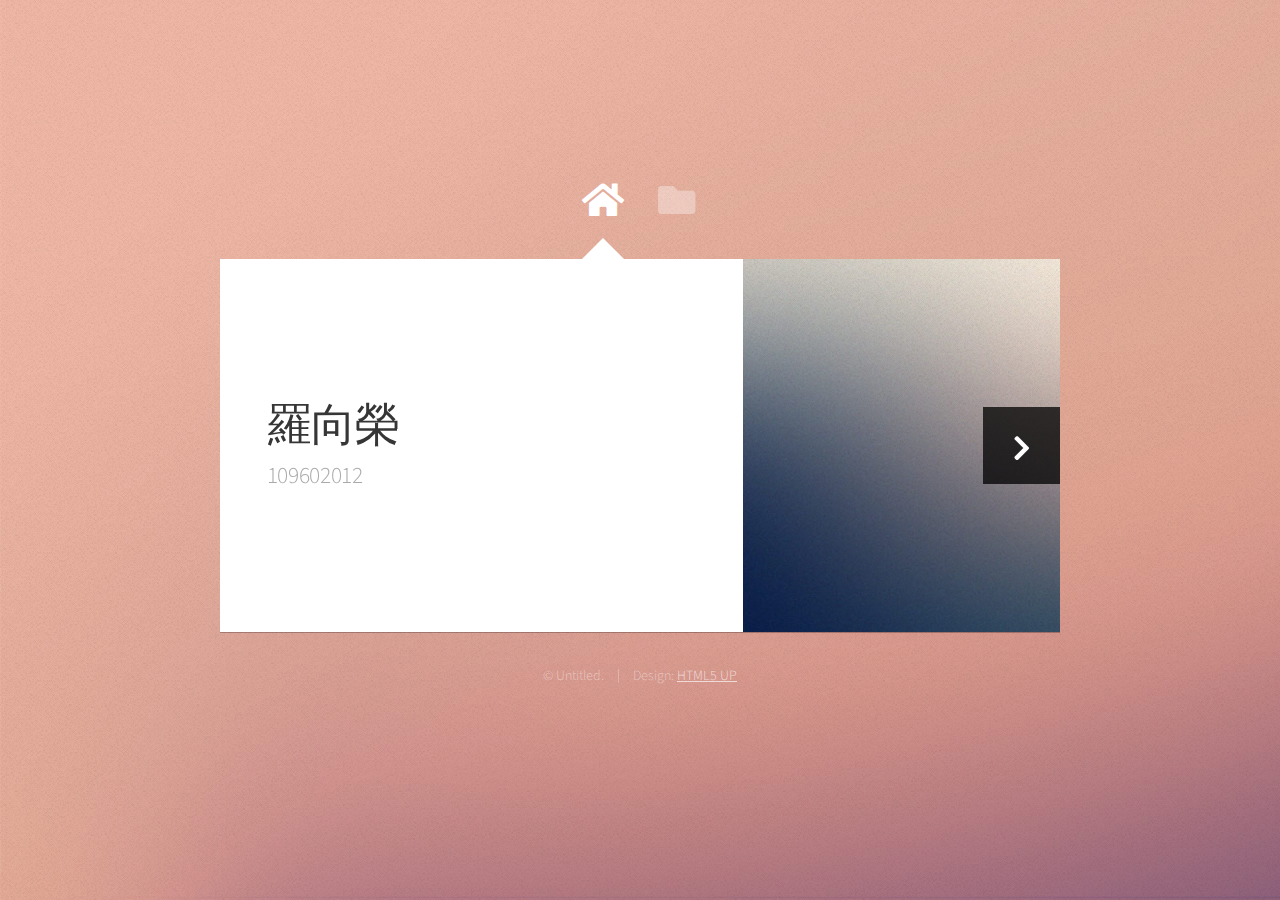
==== index.html @ abd95110 "First commit" ====
<!DOCTYPE HTML>
<html>
	<head>
		<title>Web Fundamentals Workshop</title>
		<meta charset="utf-8" />
		<meta name="viewport" content="width=device-width, initial-scale=1, user-scalable=no" />
		<link rel="stylesheet" href="assets/css/main.css" />
		<noscript><link rel="stylesheet" href="assets/css/noscript.css" /></noscript>
	</head>
	<body class="is-preload">

		<!-- Wrapper-->
			<div id="wrapper">

				<!-- Nav -->
					<nav id="nav">
						<a href="#" class="icon solid fa-home"><span>Home</span></a>
						<a href="#work" class="icon solid fa-folder"><span>Work</span></a>
					<!--	<a href="#work2" class="icon solid fa-folder"><span>Work</span></a>  -->
					<!--	<a href="#contact" class="icon solid fa-envelope"><span>Contact</span></a> -->
					<!--	<a href="https://twitter.com/ajlkn" class="icon brands fa-twitter"><span>Twitter</span></a>   -->
					</nav>

				<!-- Main -->
					<div id="main">

						<!-- Me -->
							<article id="home" class="panel intro">
								<header>
									<h1>羅向榮</h1>
									<p>109602012</p>
								</header>
								<a href="#work" class="jumplink pic">
									<span class="arrow icon solid fa-chevron-right"><span>See my work</span></span>
									<img src="images/me.jpg" alt="" />
								</a>
							</article>

						<!-- Work -->
						
							<article id="work" class="panel">
								<header>
									<h2>Line & Scatter</h2>
								</header>
								<!--<p>
									Phasellus enim sapien, blandit ullamcorper elementum eu, condimentum eu elit.
									Vestibulum ante ipsum primis in faucibus orci luctus et ultrices posuere cubilia
									luctus elit eget interdum.
								</p>-->
							
									<div id="myGraph"></div>
								<!--	<section>
									<div class="row">
										<div class="col-4 col-6-medium col-12-small">
											<a href="#" class="image fit"><img src="images/pic01.jpg" alt=""></a>
										</div>
										<div class="col-4 col-6-medium col-12-small">
											<a href="#" class="image fit"><img src="images/pic02.jpg" alt=""></a>
										</div>
										<div class="col-4 col-6-medium col-12-small">
											<a href="#" class="image fit"><img src="images/pic03.jpg" alt=""></a>
										</div>
										<div class="col-4 col-6-medium col-12-small">
											<a href="#" class="image fit"><img src="images/pic04.jpg" alt=""></a>
										</div>
										<div class="col-4 col-6-medium col-12-small">
											<a href="#" class="image fit"><img src="images/pic05.jpg" alt=""></a>
										</div>
										<div class="col-4 col-6-medium col-12-small">
											<a href="#" class="image fit"><img src="images/pic06.jpg" alt=""></a>
										</div>
										<div class="col-4 col-6-medium col-12-small">
											<a href="#" class="image fit"><img src="images/pic07.jpg" alt=""></a>
										</div>
										<div class="col-4 col-6-medium col-12-small">
											<a href="#" class="image fit"><img src="images/pic08.jpg" alt=""></a>
										</div>
										<div class="col-4 col-6-medium col-12-small">
											<a href="#" class="image fit"><img src="images/pic09.jpg" alt=""></a>
										</div>
										<div class="col-4 col-6-medium col-12-small">
											<a href="#" class="image fit"><img src="images/pic10.jpg" alt=""></a>
										</div>
										<div class="col-4 col-6-medium col-12-small">
											<a href="#" class="image fit"><img src="images/pic11.jpg" alt=""></a>
										</div>
										<div class="col-4 col-6-medium col-12-small">
											<a href="#" class="image fit"><img src="images/pic12.jpg" alt=""></a>
										</div>-->
									
									</div>
								</section>
							</article>
						<!-- Work2 -->
							<!--<article id="work2" class="panel">
								<header>
									<h2>Work2</h2>
								</header>
								<p>
									Phasellus enim sapien, blandit ullamcorper elementum eu, condimentum eu elit.
									Vestibulum ante ipsum primis in faucibus orci luctus et ultrices posuere cubilia
									luctus elit eget interdum.
								</p>
								<section>
									<div class="row">
										<div class="col-4 col-6-medium col-12-small">
											<a href="#" class="image fit"><img src="images/pic01.jpg" alt=""></a>
										</div>
										<div class="col-4 col-6-medium col-12-small">
											<a href="#" class="image fit"><img src="images/pic02.jpg" alt=""></a>
										</div>
										<div class="col-4 col-6-medium col-12-small">
											<a href="#" class="image fit"><img src="images/pic03.jpg" alt=""></a>
										</div>
										<div class="col-4 col-6-medium col-12-small">
											<a href="#" class="image fit"><img src="images/pic04.jpg" alt=""></a>
										</div>
										<div class="col-4 col-6-medium col-12-small">
											<a href="#" class="image fit"><img src="images/pic05.jpg" alt=""></a>
										</div>
										<div class="col-4 col-6-medium col-12-small">
											<a href="#" class="image fit"><img src="images/pic06.jpg" alt=""></a>
										</div>
										<div class="col-4 col-6-medium col-12-small">
											<a href="#" class="image fit"><img src="images/pic07.jpg" alt=""></a>
										</div>
										<div class="col-4 col-6-medium col-12-small">
											<a href="#" class="image fit"><img src="images/pic08.jpg" alt=""></a>
										</div>
										<div class="col-4 col-6-medium col-12-small">
											<a href="#" class="image fit"><img src="images/pic09.jpg" alt=""></a>
										</div>
										<div class="col-4 col-6-medium col-12-small">
											<a href="#" class="image fit"><img src="images/pic10.jpg" alt=""></a>
										</div>
										<div class="col-4 col-6-medium col-12-small">
											<a href="#" class="image fit"><img src="images/pic11.jpg" alt=""></a>
										</div>
										<div class="col-4 col-6-medium col-12-small">
											<a href="#" class="image fit"><img src="images/pic12.jpg" alt=""></a>
										</div>
									</div>
								</section>
							</article>
						<!-- Contact -->
							<!--<article id="contact" class="panel">
								<header>
									<h2>Contact Me</h2>
								</header>
								<form action="#" method="post">
									<div>
										<div class="row">
											<div class="col-6 col-12-medium">
												<input type="text" name="name" placeholder="Name" />
											</div>
											<div class="col-6 col-12-medium">
												<input type="text" name="email" placeholder="Email" />
											</div>
											<div class="col-12">
												<input type="text" name="subject" placeholder="Subject" />
											</div>
											<div class="col-12">
												<textarea name="message" placeholder="Message" rows="6"></textarea>
											</div>
											<div class="col-12">
												<input type="submit" value="Send Message" />
											</div>
										</div>
									</div>
								</form>
							</article>

					</div>

				<!-- Footer -->
					<div id="footer">
						<ul class="copyright">
							<li>&copy; Untitled.</li><li>Design: <a href="http://html5up.net">HTML5 UP</a></li>
						</ul>
					</div>

			</div>

		<!-- Scripts -->
			<script src="assets/js/jquery.min.js"></script>
			<script src="assets/js/browser.min.js"></script>
			<script src="assets/js/breakpoints.min.js"></script>
			<script src="assets/js/util.js"></script>
			<script src="assets/js/main.js"></script>
			<script src="https://cdn.plot.ly/plotly-2.26.0.min.js"></script>
			<script src="1018/data.js"></script>
			<script src="1018/main.js"></script>

	</body>
</html>
---- assets/css/main.css ----
@import url("https://fonts.googleapis.com/css?family=Source+Sans+Pro:300,400,300italic,400italic");
@import url("fontawesome-all.min.css");

html, body, div, span, applet, object,
iframe, h1, h2, h3, h4, h5, h6, p, blockquote,
pre, a, abbr, acronym, address, big, cite,
code, del, dfn, em, img, ins, kbd, q, s, samp,
small, strike, strong, sub, sup, tt, var, b,
u, i, center, dl, dt, dd, ol, ul, li, fieldset,
form, label, legend, table, caption, tbody,
tfoot, thead, tr, th, td, article, aside,
canvas, details, embed, figure, figcaption,
footer, header, hgroup, menu, nav, output, ruby,
section, summary, time, mark, audio, video {
	margin: 0;
	padding: 0;
	border: 0;
	font-size: 100%;
	font: inherit;
	vertical-align: baseline;}

article, aside, details, figcaption, figure,
footer, header, hgroup, menu, nav, section {
	display: block;}

body {
	line-height: 1;
}

ol, ul {
	list-style: none;
}

blockquote, q {
	quotes: none;
}

	blockquote:before, blockquote:after, q:before, q:after {
		content: '';
		content: none;
	}

table {
	border-collapse: collapse;
	border-spacing: 0;
}

body {
	-webkit-text-size-adjust: none;
}

mark {
	background-color: transparent;
	color: inherit;
}

input::-moz-focus-inner {
	border: 0;
	padding: 0;
}

input, select, textarea {
	-moz-appearance: none;
	-webkit-appearance: none;
	-ms-appearance: none;
	appearance: none;
}

/* Row */

	.row {
		display: flex;
		flex-wrap: wrap;
		box-sizing: border-box;
		align-items: stretch;
	}

		.row > * {
			box-sizing: border-box;
		}

		.row.gtr-uniform > * > :last-child {
			margin-bottom: 0;
		}

		.row.aln-left {
			justify-content: flex-start;
		}

		.row.aln-center {
			justify-content: center;
		}

		.row.aln-right {
			justify-content: flex-end;
		}

		.row.aln-top {
			align-items: flex-start;
		}

		.row.aln-middle {
			align-items: center;
		}

		.row.aln-bottom {
			align-items: flex-end;
		}

		.row > .imp {
			order: -1;
		}

		.row > .col-1 {
			width: 8.33333%;
		}

		.row > .off-1 {
			margin-left: 8.33333%;
		}

		.row > .col-2 {
			width: 16.66667%;
		}

		.row > .off-2 {
			margin-left: 16.66667%;
		}

		.row > .col-3 {
			width: 25%;
		}

		.row > .off-3 {
			margin-left: 25%;
		}

		.row > .col-4 {
			width: 33.33333%;
		}

		.row > .off-4 {
			margin-left: 33.33333%;
		}

		.row > .col-5 {
			width: 41.66667%;
		}

		.row > .off-5 {
			margin-left: 41.66667%;
		}

		.row > .col-6 {
			width: 50%;
		}

		.row > .off-6 {
			margin-left: 50%;
		}

		.row > .col-7 {
			width: 58.33333%;
		}

		.row > .off-7 {
			margin-left: 58.33333%;
		}

		.row > .col-8 {
			width: 66.66667%;
		}

		.row > .off-8 {
			margin-left: 66.66667%;
		}

		.row > .col-9 {
			width: 75%;
		}

		.row > .off-9 {
			margin-left: 75%;
		}

		.row > .col-10 {
			width: 83.33333%;
		}

		.row > .off-10 {
			margin-left: 83.33333%;
		}

		.row > .col-11 {
			width: 91.66667%;
		}

		.row > .off-11 {
			margin-left: 91.66667%;
		}

		.row > .col-12 {
			width: 100%;
		}

		.row > .off-12 {
			margin-left: 100%;
		}

		.row.gtr-0 {
			margin-top: 0em;
			margin-left: 0em;
		}

			.row.gtr-0 > * {
				padding: 0em 0 0 0em;
			}

			.row.gtr-0.gtr-uniform {
				margin-top: 0em;
			}

				.row.gtr-0.gtr-uniform > * {
					padding-top: 0em;
				}

		.row.gtr-25 {
			margin-top: -0.3125em;
			margin-left: -0.3125em;
		}

			.row.gtr-25 > * {
				padding: 0.3125em 0 0 0.3125em;
			}

			.row.gtr-25.gtr-uniform {
				margin-top: -0.3125em;
			}

				.row.gtr-25.gtr-uniform > * {
					padding-top: 0.3125em;
				}

		.row.gtr-50 {
			margin-top: -0.625em;
			margin-left: -0.625em;
		}

			.row.gtr-50 > * {
				padding: 0.625em 0 0 0.625em;
			}

			.row.gtr-50.gtr-uniform {
				margin-top: -0.625em;
			}

				.row.gtr-50.gtr-uniform > * {
					padding-top: 0.625em;
				}

		.row {
			margin-top: -1.25em;
			margin-left: -1.25em;
		}

			.row > * {
				padding: 1.25em 0 0 1.25em;
			}

			.row.gtr-uniform {
				margin-top: -1.25em;
			}

				.row.gtr-uniform > * {
					padding-top: 1.25em;
				}

		.row.gtr-150 {
			margin-top: -1.875em;
			margin-left: -1.875em;
		}

			.row.gtr-150 > * {
				padding: 1.875em 0 0 1.875em;
			}

			.row.gtr-150.gtr-uniform {
				margin-top: -1.875em;
			}

				.row.gtr-150.gtr-uniform > * {
					padding-top: 1.875em;
				}

		.row.gtr-200 {
			margin-top: -2.5em;
			margin-left: -2.5em;
		}

			.row.gtr-200 > * {
				padding: 2.5em 0 0 2.5em;
			}

			.row.gtr-200.gtr-uniform {
				margin-top: -2.5em;
			}

				.row.gtr-200.gtr-uniform > * {
					padding-top: 2.5em;
				}

		@media screen and (max-width: 1680px) {

			.row {
				display: flex;
				flex-wrap: wrap;
				box-sizing: border-box;
				align-items: stretch;
			}

				.row > * {
					box-sizing: border-box;
				}

				.row.gtr-uniform > * > :last-child {
					margin-bottom: 0;
				}

				.row.aln-left {
					justify-content: flex-start;
				}

				.row.aln-center {
					justify-content: center;
				}

				.row.aln-right {
					justify-content: flex-end;
				}

				.row.aln-top {
					align-items: flex-start;
				}

				.row.aln-middle {
					align-items: center;
				}

				.row.aln-bottom {
					align-items: flex-end;
				}

				.row > .imp-xlarge {
					order: -1;
				}

				.row > .col-1-xlarge {
					width: 8.33333%;
				}

				.row > .off-1-xlarge {
					margin-left: 8.33333%;
				}

				.row > .col-2-xlarge {
					width: 16.66667%;
				}

				.row > .off-2-xlarge {
					margin-left: 16.66667%;
				}

				.row > .col-3-xlarge {
					width: 25%;
				}

				.row > .off-3-xlarge {
					margin-left: 25%;
				}

				.row > .col-4-xlarge {
					width: 33.33333%;
				}

				.row > .off-4-xlarge {
					margin-left: 33.33333%;
				}

				.row > .col-5-xlarge {
					width: 41.66667%;
				}

				.row > .off-5-xlarge {
					margin-left: 41.66667%;
				}

				.row > .col-6-xlarge {
					width: 50%;
				}

				.row > .off-6-xlarge {
					margin-left: 50%;
				}

				.row > .col-7-xlarge {
					width: 58.33333%;
				}

				.row > .off-7-xlarge {
					margin-left: 58.33333%;
				}

				.row > .col-8-xlarge {
					width: 66.66667%;
				}

				.row > .off-8-xlarge {
					margin-left: 66.66667%;
				}

				.row > .col-9-xlarge {
					width: 75%;
				}

				.row > .off-9-xlarge {
					margin-left: 75%;
				}

				.row > .col-10-xlarge {
					width: 83.33333%;
				}

				.row > .off-10-xlarge {
					margin-left: 83.33333%;
				}

				.row > .col-11-xlarge {
					width: 91.66667%;
				}

				.row > .off-11-xlarge {
					margin-left: 91.66667%;
				}

				.row > .col-12-xlarge {
					width: 100%;
				}

				.row > .off-12-xlarge {
					margin-left: 100%;
				}

				.row.gtr-0 {
					margin-top: 0em;
					margin-left: 0em;
				}

					.row.gtr-0 > * {
						padding: 0em 0 0 0em;
					}

					.row.gtr-0.gtr-uniform {
						margin-top: 0em;
					}

						.row.gtr-0.gtr-uniform > * {
							padding-top: 0em;
						}

				.row.gtr-25 {
					margin-top: -0.3125em;
					margin-left: -0.3125em;
				}

					.row.gtr-25 > * {
						padding: 0.3125em 0 0 0.3125em;
					}

					.row.gtr-25.gtr-uniform {
						margin-top: -0.3125em;
					}

						.row.gtr-25.gtr-uniform > * {
							padding-top: 0.3125em;
						}

				.row.gtr-50 {
					margin-top: -0.625em;
					margin-left: -0.625em;
				}

					.row.gtr-50 > * {
						padding: 0.625em 0 0 0.625em;
					}

					.row.gtr-50.gtr-uniform {
						margin-top: -0.625em;
					}

						.row.gtr-50.gtr-uniform > * {
							padding-top: 0.625em;
						}

				.row {
					margin-top: -1.25em;
					margin-left: -1.25em;
				}

					.row > * {
						padding: 1.25em 0 0 1.25em;
					}

					.row.gtr-uniform {
						margin-top: -1.25em;
					}

						.row.gtr-uniform > * {
							padding-top: 1.25em;
						}

				.row.gtr-150 {
					margin-top: -1.875em;
					margin-left: -1.875em;
				}

					.row.gtr-150 > * {
						padding: 1.875em 0 0 1.875em;
					}

					.row.gtr-150.gtr-uniform {
						margin-top: -1.875em;
					}

						.row.gtr-150.gtr-uniform > * {
							padding-top: 1.875em;
						}

				.row.gtr-200 {
					margin-top: -2.5em;
					margin-left: -2.5em;
				}

					.row.gtr-200 > * {
						padding: 2.5em 0 0 2.5em;
					}

					.row.gtr-200.gtr-uniform {
						margin-top: -2.5em;
					}

						.row.gtr-200.gtr-uniform > * {
							padding-top: 2.5em;
						}

		}

		@media screen and (max-width: 1280px) {

			.row {
				display: flex;
				flex-wrap: wrap;
				box-sizing: border-box;
				align-items: stretch;
			}

				.row > * {
					box-sizing: border-box;
				}

				.row.gtr-uniform > * > :last-child {
					margin-bottom: 0;
				}

				.row.aln-left {
					justify-content: flex-start;
				}

				.row.aln-center {
					justify-content: center;
				}

				.row.aln-right {
					justify-content: flex-end;
				}

				.row.aln-top {
					align-items: flex-start;
				}

				.row.aln-middle {
					align-items: center;
				}

				.row.aln-bottom {
					align-items: flex-end;
				}

				.row > .imp-large {
					order: -1;
				}

				.row > .col-1-large {
					width: 8.33333%;
				}

				.row > .off-1-large {
					margin-left: 8.33333%;
				}

				.row > .col-2-large {
					width: 16.66667%;
				}

				.row > .off-2-large {
					margin-left: 16.66667%;
				}

				.row > .col-3-large {
					width: 25%;
				}

				.row > .off-3-large {
					margin-left: 25%;
				}

				.row > .col-4-large {
					width: 33.33333%;
				}

				.row > .off-4-large {
					margin-left: 33.33333%;
				}

				.row > .col-5-large {
					width: 41.66667%;
				}

				.row > .off-5-large {
					margin-left: 41.66667%;
				}

				.row > .col-6-large {
					width: 50%;
				}

				.row > .off-6-large {
					margin-left: 50%;
				}

				.row > .col-7-large {
					width: 58.33333%;
				}

				.row > .off-7-large {
					margin-left: 58.33333%;
				}

				.row > .col-8-large {
					width: 66.66667%;
				}

				.row > .off-8-large {
					margin-left: 66.66667%;
				}

				.row > .col-9-large {
					width: 75%;
				}

				.row > .off-9-large {
					margin-left: 75%;
				}

				.row > .col-10-large {
					width: 83.33333%;
				}

				.row > .off-10-large {
					margin-left: 83.33333%;
				}

				.row > .col-11-large {
					width: 91.66667%;
				}

				.row > .off-11-large {
					margin-left: 91.66667%;
				}

				.row > .col-12-large {
					width: 100%;
				}

				.row > .off-12-large {
					margin-left: 100%;
				}

				.row.gtr-0 {
					margin-top: 0em;
					margin-left: 0em;
				}

					.row.gtr-0 > * {
						padding: 0em 0 0 0em;
					}

					.row.gtr-0.gtr-uniform {
						margin-top: 0em;
					}

						.row.gtr-0.gtr-uniform > * {
							padding-top: 0em;
						}

				.row.gtr-25 {
					margin-top: -0.3125em;
					margin-left: -0.3125em;
				}

					.row.gtr-25 > * {
						padding: 0.3125em 0 0 0.3125em;
					}

					.row.gtr-25.gtr-uniform {
						margin-top: -0.3125em;
					}

						.row.gtr-25.gtr-uniform > * {
							padding-top: 0.3125em;
						}

				.row.gtr-50 {
					margin-top: -0.625em;
					margin-left: -0.625em;
				}

					.row.gtr-50 > * {
						padding: 0.625em 0 0 0.625em;
					}

					.row.gtr-50.gtr-uniform {
						margin-top: -0.625em;
					}

						.row.gtr-50.gtr-uniform > * {
							padding-top: 0.625em;
						}

				.row {
					margin-top: -1.25em;
					margin-left: -1.25em;
				}

					.row > * {
						padding: 1.25em 0 0 1.25em;
					}

					.row.gtr-uniform {
						margin-top: -1.25em;
					}

						.row.gtr-uniform > * {
							padding-top: 1.25em;
						}

				.row.gtr-150 {
					margin-top: -1.875em;
					margin-left: -1.875em;
				}

					.row.gtr-150 > * {
						padding: 1.875em 0 0 1.875em;
					}

					.row.gtr-150.gtr-uniform {
						margin-top: -1.875em;
					}

						.row.gtr-150.gtr-uniform > * {
							padding-top: 1.875em;
						}

				.row.gtr-200 {
					margin-top: -2.5em;
					margin-left: -2.5em;
				}

					.row.gtr-200 > * {
						padding: 2.5em 0 0 2.5em;
					}

					.row.gtr-200.gtr-uniform {
						margin-top: -2.5em;
					}

						.row.gtr-200.gtr-uniform > * {
							padding-top: 2.5em;
						}

		}

		@media screen and (max-width: 980px) {

			.row {
				display: flex;
				flex-wrap: wrap;
				box-sizing: border-box;
				align-items: stretch;
			}

				.row > * {
					box-sizing: border-box;
				}

				.row.gtr-uniform > * > :last-child {
					margin-bottom: 0;
				}

				.row.aln-left {
					justify-content: flex-start;
				}

				.row.aln-center {
					justify-content: center;
				}

				.row.aln-right {
					justify-content: flex-end;
				}

				.row.aln-top {
					align-items: flex-start;
				}

				.row.aln-middle {
					align-items: center;
				}

				.row.aln-bottom {
					align-items: flex-end;
				}

				.row > .imp-medium {
					order: -1;
				}

				.row > .col-1-medium {
					width: 8.33333%;
				}

				.row > .off-1-medium {
					margin-left: 8.33333%;
				}

				.row > .col-2-medium {
					width: 16.66667%;
				}

				.row > .off-2-medium {
					margin-left: 16.66667%;
				}

				.row > .col-3-medium {
					width: 25%;
				}

				.row > .off-3-medium {
					margin-left: 25%;
				}

				.row > .col-4-medium {
					width: 33.33333%;
				}

				.row > .off-4-medium {
					margin-left: 33.33333%;
				}

				.row > .col-5-medium {
					width: 41.66667%;
				}

				.row > .off-5-medium {
					margin-left: 41.66667%;
				}

				.row > .col-6-medium {
					width: 50%;
				}

				.row > .off-6-medium {
					margin-left: 50%;
				}

				.row > .col-7-medium {
					width: 58.33333%;
				}

				.row > .off-7-medium {
					margin-left: 58.33333%;
				}

				.row > .col-8-medium {
					width: 66.66667%;
				}

				.row > .off-8-medium {
					margin-left: 66.66667%;
				}

				.row > .col-9-medium {
					width: 75%;
				}

				.row > .off-9-medium {
					margin-left: 75%;
				}

				.row > .col-10-medium {
					width: 83.33333%;
				}

				.row > .off-10-medium {
					margin-left: 83.33333%;
				}

				.row > .col-11-medium {
					width: 91.66667%;
				}

				.row > .off-11-medium {
					margin-left: 91.66667%;
				}

				.row > .col-12-medium {
					width: 100%;
				}

				.row > .off-12-medium {
					margin-left: 100%;
				}

				.row.gtr-0 {
					margin-top: 0em;
					margin-left: 0em;
				}

					.row.gtr-0 > * {
						padding: 0em 0 0 0em;
					}

					.row.gtr-0.gtr-uniform {
						margin-top: 0em;
					}

						.row.gtr-0.gtr-uniform > * {
							padding-top: 0em;
						}

				.row.gtr-25 {
					margin-top: -0.3125em;
					margin-left: -0.3125em;
				}

					.row.gtr-25 > * {
						padding: 0.3125em 0 0 0.3125em;
					}

					.row.gtr-25.gtr-uniform {
						margin-top: -0.3125em;
					}

						.row.gtr-25.gtr-uniform > * {
							padding-top: 0.3125em;
						}

				.row.gtr-50 {
					margin-top: -0.625em;
					margin-left: -0.625em;
				}

					.row.gtr-50 > * {
						padding: 0.625em 0 0 0.625em;
					}

					.row.gtr-50.gtr-uniform {
						margin-top: -0.625em;
					}

						.row.gtr-50.gtr-uniform > * {
							padding-top: 0.625em;
						}

				.row {
					margin-top: -1.25em;
					margin-left: -1.25em;
				}

					.row > * {
						padding: 1.25em 0 0 1.25em;
					}

					.row.gtr-uniform {
						margin-top: -1.25em;
					}

						.row.gtr-uniform > * {
							padding-top: 1.25em;
						}

				.row.gtr-150 {
					margin-top: -1.875em;
					margin-left: -1.875em;
				}

					.row.gtr-150 > * {
						padding: 1.875em 0 0 1.875em;
					}

					.row.gtr-150.gtr-uniform {
						margin-top: -1.875em;
					}

						.row.gtr-150.gtr-uniform > * {
							padding-top: 1.875em;
						}

				.row.gtr-200 {
					margin-top: -2.5em;
					margin-left: -2.5em;
				}

					.row.gtr-200 > * {
						padding: 2.5em 0 0 2.5em;
					}

					.row.gtr-200.gtr-uniform {
						margin-top: -2.5em;
					}

						.row.gtr-200.gtr-uniform > * {
							padding-top: 2.5em;
						}

		}

		@media screen and (max-width: 736px) {

			.row {
				display: flex;
				flex-wrap: wrap;
				box-sizing: border-box;
				align-items: stretch;
			}

				.row > * {
					box-sizing: border-box;
				}

				.row.gtr-uniform > * > :last-child {
					margin-bottom: 0;
				}

				.row.aln-left {
					justify-content: flex-start;
				}

				.row.aln-center {
					justify-content: center;
				}

				.row.aln-right {
					justify-content: flex-end;
				}

				.row.aln-top {
					align-items: flex-start;
				}

				.row.aln-middle {
					align-items: center;
				}

				.row.aln-bottom {
					align-items: flex-end;
				}

				.row > .imp-small {
					order: -1;
				}

				.row > .col-1-small {
					width: 8.33333%;
				}

				.row > .off-1-small {
					margin-left: 8.33333%;
				}

				.row > .col-2-small {
					width: 16.66667%;
				}

				.row > .off-2-small {
					margin-left: 16.66667%;
				}

				.row > .col-3-small {
					width: 25%;
				}

				.row > .off-3-small {
					margin-left: 25%;
				}

				.row > .col-4-small {
					width: 33.33333%;
				}

				.row > .off-4-small {
					margin-left: 33.33333%;
				}

				.row > .col-5-small {
					width: 41.66667%;
				}

				.row > .off-5-small {
					margin-left: 41.66667%;
				}

				.row > .col-6-small {
					width: 50%;
				}

				.row > .off-6-small {
					margin-left: 50%;
				}

				.row > .col-7-small {
					width: 58.33333%;
				}

				.row > .off-7-small {
					margin-left: 58.33333%;
				}

				.row > .col-8-small {
					width: 66.66667%;
				}

				.row > .off-8-small {
					margin-left: 66.66667%;
				}

				.row > .col-9-small {
					width: 75%;
				}

				.row > .off-9-small {
					margin-left: 75%;
				}

				.row > .col-10-small {
					width: 83.33333%;
				}

				.row > .off-10-small {
					margin-left: 83.33333%;
				}

				.row > .col-11-small {
					width: 91.66667%;
				}

				.row > .off-11-small {
					margin-left: 91.66667%;
				}

				.row > .col-12-small {
					width: 100%;
				}

				.row > .off-12-small {
					margin-left: 100%;
				}

				.row.gtr-0 {
					margin-top: 0em;
					margin-left: 0em;
				}

					.row.gtr-0 > * {
						padding: 0em 0 0 0em;
					}

					.row.gtr-0.gtr-uniform {
						margin-top: 0em;
					}

						.row.gtr-0.gtr-uniform > * {
							padding-top: 0em;
						}

				.row.gtr-25 {
					margin-top: -0.3125em;
					margin-left: -0.3125em;
				}

					.row.gtr-25 > * {
						padding: 0.3125em 0 0 0.3125em;
					}

					.row.gtr-25.gtr-uniform {
						margin-top: -0.3125em;
					}

						.row.gtr-25.gtr-uniform > * {
							padding-top: 0.3125em;
						}

				.row.gtr-50 {
					margin-top: -0.625em;
					margin-left: -0.625em;
				}

					.row.gtr-50 > * {
						padding: 0.625em 0 0 0.625em;
					}

					.row.gtr-50.gtr-uniform {
						margin-top: -0.625em;
					}

						.row.gtr-50.gtr-uniform > * {
							padding-top: 0.625em;
						}

				.row {
					margin-top: -1.25em;
					margin-left: -1.25em;
				}

					.row > * {
						padding: 1.25em 0 0 1.25em;
					}

					.row.gtr-uniform {
						margin-top: -1.25em;
					}

						.row.gtr-uniform > * {
							padding-top: 1.25em;
						}

				.row.gtr-150 {
					margin-top: -1.875em;
					margin-left: -1.875em;
				}

					.row.gtr-150 > * {
						padding: 1.875em 0 0 1.875em;
					}

					.row.gtr-150.gtr-uniform {
						margin-top: -1.875em;
					}

						.row.gtr-150.gtr-uniform > * {
							padding-top: 1.875em;
						}

				.row.gtr-200 {
					margin-top: -2.5em;
					margin-left: -2.5em;
				}

					.row.gtr-200 > * {
						padding: 2.5em 0 0 2.5em;
					}

					.row.gtr-200.gtr-uniform {
						margin-top: -2.5em;
					}

						.row.gtr-200.gtr-uniform > * {
							padding-top: 2.5em;
						}

		}

/* Basic */

	html {
		box-sizing: border-box;
	}

	*, *:before, *:after {
		box-sizing: inherit;
	}

	body {
		background-image: url("images/overlay.png"), url("images/bg.jpg");
		background-repeat: repeat, no-repeat;
		background-size: auto, 100% 100%;
		background-attachment: fixed;
		overflow-y: scroll;
	}

		body.is-preload *, body.is-preload *:before, body.is-preload *:after {
			-moz-animation: none !important;
			-webkit-animation: none !important;
			-ms-animation: none !important;
			animation: none !important;
			-moz-transition: none !important;
			-webkit-transition: none !important;
			-ms-transition: none !important;
			transition: none !important;
		}

	body, input, textarea, select {
		font-family: 'Source Sans Pro', sans-serif;
		font-weight: 300;
		color: #777777;
		font-size: 20pt;
		line-height: 1.75em;
	}

		@media screen and (max-width: 1680px) {

			body, input, textarea, select {
				font-size: 15pt;
			}

		}

		@media screen and (max-width: 1280px) {

			body, input, textarea, select {
				font-size: 14pt;
			}

		}

		@media screen and (max-width: 736px) {

			body, input, textarea, select {
				font-size: 12pt;
			}

		}

		@media screen and (max-width: 360px) {

			body, input, textarea, select {
				font-size: 11pt;
			}

		}

	strong, b, h1, h2, h3, h4, h5, h6 {
		font-weight: 400;
		color: #363636;
	}

	h1 {
		font-size: 2.4em;
		letter-spacing: -0.015em;
	}

	h2 {
		font-size: 1.8em;
		letter-spacing: -0.015em;
	}

	h3, h4, h5, h6 {
		font-size: 1.25em;
		letter-spacing: -0.015em;
	}

	@media screen and (max-width: 736px) {

		h1 {
			font-size: 1.75em;
		}

		h2 {
			font-size: 1.375em;
		}

		h3, h4, h5, h6 {
			font-size: 1em;
		}

	}

	blockquote {
		border-left: solid 0.5em #ddd;
		padding: 1em 0 1em 2em;
		font-style: italic;
	}

	em, i {
		font-style: italic;
	}

	hr {
		border: 0;
		border-top: solid 1px #ddd;
		padding: 1.5em 0 0 0;
		margin: 1.75em 0 0 0;
	}

	sub {
		position: relative;
		top: 0.5em;
		font-size: 0.8em;
	}

	sup {
		position: relative;
		top: -0.5em;
		font-size: 0.8em;
	}

	br.clear {
		clear: both;
	}

	p, ul, ol, dl, table, blockquote, form {
		margin-bottom: 2em;
	}

/* Table */

	table {
		width: 100%;
	}

		table.default tbody tr {
			border-bottom: solid 1px #f4f4f4;
		}

		table.default td {
			padding: 0.5em 1em 0.5em 1em;
		}

		table.default th {
			text-align: left;
			font-weight: 400;
			padding: 0.5em 1em 0.5em 1em;
		}

		table.default thead {
			border-bottom: solid 2px #f4f4f4;
		}

/* Form */

	form label {
		display: block;
		font-weight: 400;
		color: #363636;
		margin: 0 0 1em 0;
	}

	form input[type="text"],
	form input[type="email"],
	form input[type="password"],
	form select,
	form textarea {
		-webkit-appearance: none;
		border: 0;
		background: #f4f4f4;
		padding: 0.75em;
		width: 100%;
		-moz-transition: background-color .25s ease-in-out;
		-webkit-transition: background-color .25s ease-in-out;
		-ms-transition: background-color .25s ease-in-out;
		transition: background-color .25s ease-in-out;
	}

		form input[type="text"]:focus,
		form input[type="email"]:focus,
		form input[type="password"]:focus,
		form select:focus,
		form textarea:focus {
			background: #f8f8f8;
		}

	form input[type="text"],
	form input[type="email"],
	form input[type="password"],
	form select {
		line-height: 1.35em;
	}

	form ::-webkit-input-placeholder {
		color: #999;
	}

	form :-moz-placeholder {
		color: #999;
	}

	form ::-moz-placeholder {
		color: #999;
	}

	form :-ms-input-placeholder {
		color: #999;
	}

/* Section/Article */

	section, article {
		margin-bottom: 3em;
	}

		section > :last-child, section:last-child, article > :last-child, article:last-child {
			margin-bottom: 0;
		}

	header {
		margin: 0 0 1.5em 0;
	}

		header > p {
			margin: 0.5em 0 0 0;
			color: #aaa;
		}

		@media screen and (max-width: 736px) {

			header {
				margin: 0 0 1em 0;
			}

		}

/* Image */

	.image {
		display: inline-block;
	}

		.image img {
			display: block;
			width: 100%;
		}

		.image.fit {
			display: block;
			width: 100%;
		}

		.image.featured {
			display: block;
			width: 100%;
			margin: 0 0 2em 0;
		}

		.image.left {
			float: left;
			margin: 0 2em 2em 0;
		}

		.image.centered {
			display: block;
			margin: 0 0 2em 0;
		}

			.image.centered img {
				margin: 0 auto;
				width: auto;
			}

/* Button */

	input[type="button"],
	input[type="submit"],
	input[type="reset"],
	button,
	.button {
		-moz-transition: background-color .25s ease-in-out;
		-webkit-transition: background-color .25s ease-in-out;
		-ms-transition: background-color .25s ease-in-out;
		transition: background-color .25s ease-in-out;
		-webkit-appearance: none;
		display: inline-block;
		background-color: #222222;
		color: #ffffff;
		border: 0;
		cursor: pointer;
		outline: 0;
		padding: 0.7em 1.5em 0.7em 1.5em;
	}

		input[type="button"]:hover,
		input[type="submit"]:hover,
		input[type="reset"]:hover,
		button:hover,
		.button:hover {
			background-color: #333333;
		}

		input[type="button"]:active,
		input[type="submit"]:active,
		input[type="reset"]:active,
		button:active,
		.button:active {
			background-color: #444444;
		}

		input[type="button"].alt,
		input[type="submit"].alt,
		input[type="reset"].alt,
		button.alt,
		.button.alt {
			background-color: #777777;
		}

			input[type="button"].alt:hover,
			input[type="submit"].alt:hover,
			input[type="reset"].alt:hover,
			button.alt:hover,
			.button.alt:hover {
				background-color: #888888;
			}

			input[type="button"].alt:active,
			input[type="submit"].alt:active,
			input[type="reset"].alt:active,
			button.alt:active,
			.button.alt:active {
				background-color: #999999;
			}

		input[type="button"].small,
		input[type="submit"].small,
		input[type="reset"].small,
		button.small,
		.button.small {
			font-size: 0.75em;
		}

		input[type="button"].large,
		input[type="submit"].large,
		input[type="reset"].large,
		button.large,
		.button.large {
			font-size: 1.25em;
			padding: 0.5em 1.25em 0.5em 1.25em;
		}

		input[type="button"].xlarge,
		input[type="submit"].xlarge,
		input[type="reset"].xlarge,
		button.xlarge,
		.button.xlarge {
			font-size: 1.5em;
			padding: 0.5em 1.25em 0.5em 1.25em;
		}

		@media screen and (max-width: 736px) {

			input[type="button"],
			input[type="submit"],
			input[type="reset"],
			button,
			.button {
				width: 100%;
			}

		}

/* List */

	ul {
		list-style: disc;
		padding-left: 1em;
	}

		ul li {
			padding-left: 0.5em;
		}

	ol {
		list-style: decimal;
		padding-left: 1.25em;
	}

		ol li {
			padding-left: 0.25em;
		}

/* Actions */

	ul.actions {
		list-style: none;
		padding-left: 0;
	}

		ul.actions li {
			display: inline-block;
			padding-left: 0;
			margin: 0 0 0 0.5em;
		}

			ul.actions li:first-child {
				margin-left: 0;
			}

		@media screen and (max-width: 736px) {

			ul.actions li {
				display: block;
				margin: 0.75em 0 0 0;
			}

				ul.actions li:first-child {
					margin-top: 0;
				}

		}

/* Icons */

	.icon {
		text-decoration: none;
		position: relative;
		text-decoration: none;
	}

		.icon:before {
			-moz-osx-font-smoothing: grayscale;
			-webkit-font-smoothing: antialiased;
			display: inline-block;
			font-style: normal;
			font-variant: normal;
			text-rendering: auto;
			line-height: 1;
			text-transform: none !important;
			font-family: 'Font Awesome 5 Free';
			font-weight: 400;
		}

		.icon.solid:before {
			font-weight: 900;
		}

		.icon.brands:before {
			font-family: 'Font Awesome 5 Brands';
		}

		.icon:before {
			line-height: inherit;
		}

		.icon > .label {
			display: none;
		}

/* Nav */

	#nav {
		text-align: center;
		height: 4.25em;
		cursor: default;
	}

		#nav a {
			position: relative;
			display: inline-block;
			color: #ffffff;
			width: 1em;
			height: 1em;
			line-height: 0.9em;
			font-size: 2.5em;
			margin: 0 0.25em 0 0.25em;
			opacity: 0.35;
			outline: 0;
			-moz-transition: opacity .25s ease-in-out;
			-webkit-transition: opacity .25s ease-in-out;
			-ms-transition: opacity .25s ease-in-out;
			transition: opacity .25s ease-in-out;
		}

			#nav a.icon:before {
				padding-right: 0;
			}

			#nav a:before {
				font-size: 0.8em;
			}

			#nav a:after {
				content: '';
				display: block;
				position: absolute;
				left: 50%;
				bottom: -0.75em;
				margin-left: -0.5em;
				border-bottom: solid 0em #ffffff;
				border-left: solid 0.5em transparent;
				border-right: solid 0.5em transparent;
				-moz-transition: border-bottom-width .25s ease-in-out;
				-webkit-transition: border-bottom-width .25s ease-in-out;
				-ms-transition: border-bottom-width .25s ease-in-out;
				transition: border-bottom-width .25s ease-in-out;
			}

			#nav a span {
				display: block;
				position: absolute;
				background: #222222;
				color: #ffffff;
				top: -2.75em;
				font-size: 0.3em;
				height: 2.25em;
				line-height: 2.25em;
				left: 50%;
				opacity: 0;
				-moz-transition: opacity .25s ease-in-out;
				-webkit-transition: opacity .25s ease-in-out;
				-ms-transition: opacity .25s ease-in-out;
				transition: opacity .25s ease-in-out;
				width: 5.5em;
				margin-left: -2.75em;
			}

				#nav a span:after {
					content: '';
					display: block;
					position: absolute;
					bottom: -0.4em;
					left: 50%;
					margin-left: -0.6em;
					border-top: solid 0.6em #222222;
					border-left: solid 0.6em transparent;
					border-right: solid 0.6em transparent;
				}

			#nav a:hover {
				opacity: 1.0;
			}

				#nav a:hover span {
					opacity: 1.0;
				}

			#nav a.active {
				opacity: 1.0;
			}

				#nav a.active:after {
					border-bottom-width: 0.5em;
				}

		@media screen and (max-width: 980px) {

			#nav a span {
				display: none;
			}

		}

/* Wrapper */

	#wrapper {
		width: 45em;
		margin: 0 auto;
		min-height: 100vh;
		max-width: 100%;
		padding: 4em 0;
		display: -moz-flex;
		display: -webkit-flex;
		display: -ms-flex;
		display: flex;
		-moz-flex-direction: column;
		-webkit-flex-direction: column;
		-ms-flex-direction: column;
		flex-direction: column;
		-moz-align-items: center;
		-webkit-align-items: center;
		-ms-align-items: center;
		align-items: center;
		-moz-justify-content: center;
		-webkit-justify-content: center;
		-ms-justify-content: center;
		justify-content: center;
		-moz-transition: opacity 1s ease-in-out;
		-webkit-transition: opacity 1s ease-in-out;
		-ms-transition: opacity 1s ease-in-out;
		transition: opacity 1s ease-in-out;
	}

		body.is-preload #wrapper {
			opacity: 0;
		}

		@media screen and (max-width: 1280px) {

			#wrapper {
				padding: 3em 0;
				max-width: calc(100% - 6em);
			}

		}

		@media screen and (max-width: 980px) {

			#wrapper {
				padding: 1.5em 0;
				max-width: calc(100% - 8em);
			}

		}

		@media screen and (max-width: 736px) {

			#wrapper {
				padding: 1em 0;
				max-width: calc(100% - 2em);
			}

		}

		@media screen and (max-width: 360px) {

			#wrapper {
				padding: 1em 0;
				max-width: 100%;
			}

		}

/* Main */

	#main {
		position: relative;
		overflow: hidden;
		width: 100%;
		background: #ffffff;
		box-shadow: 0px 1px 0px 0px rgba(0, 0, 0, 0.25);
		-moz-transition: min-height 0.5s ease-in-out, max-height 0.5s ease-in-out;
		-webkit-transition: min-height 0.5s ease-in-out, max-height 0.5s ease-in-out;
		-ms-transition: min-height 0.5s ease-in-out, max-height 0.5s ease-in-out;
		transition: min-height 0.5s ease-in-out, max-height 0.5s ease-in-out;
	}

		#main > .panel {
			-moz-transition: opacity 0.25s ease-in-out;
			-webkit-transition: opacity 0.25s ease-in-out;
			-ms-transition: opacity 0.25s ease-in-out;
			transition: opacity 0.25s ease-in-out;
			margin-bottom: 0;
			position: relative;
			padding: 3.5em 2.5em 2.5em 2.5em;
			width: 100%;
		}

			#main > .panel.inactive {
				opacity: 0;
			}

			@media screen and (max-width: 736px) {

				#main > .panel {
					padding: 2em 1.5em 1.5em 1.5em;
				}

			}

			#main > .panel.intro {
				padding: 0;
				height: 20em;
				display: -moz-flex;
				display: -webkit-flex;
				display: -ms-flex;
				display: flex;
				-moz-flex-direction: row;
				-webkit-flex-direction: row;
				-ms-flex-direction: row;
				flex-direction: row;
				-moz-align-items: center;
				-webkit-align-items: center;
				-ms-align-items: center;
				align-items: center;
			}

				#main > .panel.intro .pic {
					text-decoration: none;
					position: relative;
					-moz-flex-grow: 0;
					-webkit-flex-grow: 0;
					-ms-flex-grow: 0;
					flex-grow: 0;
					-moz-flex-shrink: 0;
					-webkit-flex-shrink: 0;
					-ms-flex-shrink: 0;
					flex-shrink: 0;
					width: 17em;
					height: 100%;
				}

					#main > .panel.intro .pic:before {
						content: '';
						position: absolute;
						top: 0;
						left: 0;
						background: url("images/overlay.png");
						width: 100%;
						height: 100%;
						z-index: 1;
					}

					#main > .panel.intro .pic img {
						position: relative;
						display: block;
						position: absolute;
						top: 0;
						left: 0;
						width: 100%;
						height: 100%;
						-moz-object-fit: cover;
						-webkit-object-fit: cover;
						-ms-object-fit: cover;
						object-fit: cover;
						-moz-object-position: center;
						-webkit-object-position: center;
						-ms-object-position: center;
						object-position: center;
					}

					#main > .panel.intro .pic .arrow {
						display: block;
						position: absolute;
						right: 0;
						top: 50%;
						margin-top: -1.375em;
						width: 2.75em;
						height: 2.75em;
						background: #000;
						background: rgba(0, 0, 0, 0.75);
						color: #ffffff;
						text-align: center;
						line-height: 2.75em;
						font-size: 1.5em;
						z-index: 1;
						-moz-transition: width .15s ease-in-out, padding-right .15s ease-in-out;
						-webkit-transition: width .15s ease-in-out, padding-right .15s ease-in-out;
						-ms-transition: width .15s ease-in-out, padding-right .15s ease-in-out;
						transition: width .15s ease-in-out, padding-right .15s ease-in-out;
					}

						#main > .panel.intro .pic .arrow:before {
							position: relative;
							padding-right: 0;
							top: 0.125em;
						}

						#main > .panel.intro .pic .arrow span {
							display: block;
							text-indent: -9999px;
						}

					#main > .panel.intro .pic:hover .arrow {
						width: 3em;
						padding-right: 0.25em;
					}

				#main > .panel.intro header {
					-moz-flex-grow: 1;
					-webkit-flex-grow: 1;
					-ms-flex-grow: 1;
					flex-grow: 1;
					-moz-flex-shrink: 1;
					-webkit-flex-shrink: 1;
					-ms-flex-shrink: 1;
					flex-shrink: 1;
					padding: 3.5em 2.5em;
					margin-bottom: 0;
					width: 100%;
				}

					#main > .panel.intro header h1 {
						line-height: 1.25em;
						margin-bottom: 0;
					}

					#main > .panel.intro header p {
						letter-spacing: -0.015em;
						font-size: 1.25em;
						margin: 0.25em 0 0 0;
					}

				@media screen and (max-width: 980px) {

					#main > .panel.intro {
						-moz-flex-direction: column;
						-webkit-flex-direction: column;
						-ms-flex-direction: column;
						flex-direction: column;
						height: auto;
					}

						#main > .panel.intro .pic {
							height: 25em;
							width: 100%;
						}

						#main > .panel.intro header {
							padding: 4em;
							text-align: center;
						}

				}

				@media screen and (max-width: 736px) {

					#main > .panel.intro .pic {
						height: 20em;
					}

					#main > .panel.intro header {
						padding: 2.75em 2em 2.5em 2em;
					}

						#main > .panel.intro header p {
							font-size: 1em;
							margin: 0.25em 0 0 0;
						}

				}

/* Footer */

	#footer {
		color: rgba(255, 255, 255, 0.45);
		text-align: center;
		padding: 2em 0 0 0;
		font-size: 0.75em;
	}

		#footer a {
			color: #ddd;
			color: rgba(255, 255, 255, 0.65);
			-moz-transition: color .25s ease-in-out;
			-webkit-transition: color .25s ease-in-out;
			-ms-transition: color .25s ease-in-out;
			transition: color .25s ease-in-out;
		}

			#footer a:hover {
				color: white;
			}

		#footer .copyright {
			list-style: none;
			padding-left: 0;
		}

			#footer .copyright li {
				display: inline-block;
				padding-left: 1em;
				margin-left: 1em;
				border-left: solid 1px rgba(255, 255, 255, 0.25);
				line-height: 1;
			}

				#footer .copyright li:first-child {
					padding-left: 0;
					margin-left: 0;
					border-left: 0;
				}

		@media screen and (max-width: 736px) {

			#footer .copyright li {
				padding-left: 0.5em;
				margin-left: 0.5em;
			}

		}
---- assets/css/noscript.css ----
/* Wrapper */

	#wrapper {
		opacity: 1 !important;
	}

/* Nav */

	#nav a {
		opacity: 1.0;
	}

		#nav a:before, #nav a:after {
			display: none;
		}

		#nav a span {
			top: 0;
			opacity: 1.0;
		}

			#nav a span:after {
				display: none;
			}

/* Main */

	#main {
		background: none;
		box-shadow: none;
	}

		#main > .panel {
			background: #ffffff;
			margin-bottom: 2em;
		}

			#main > .panel:last-child {
				margin-bottom: 0;
			}
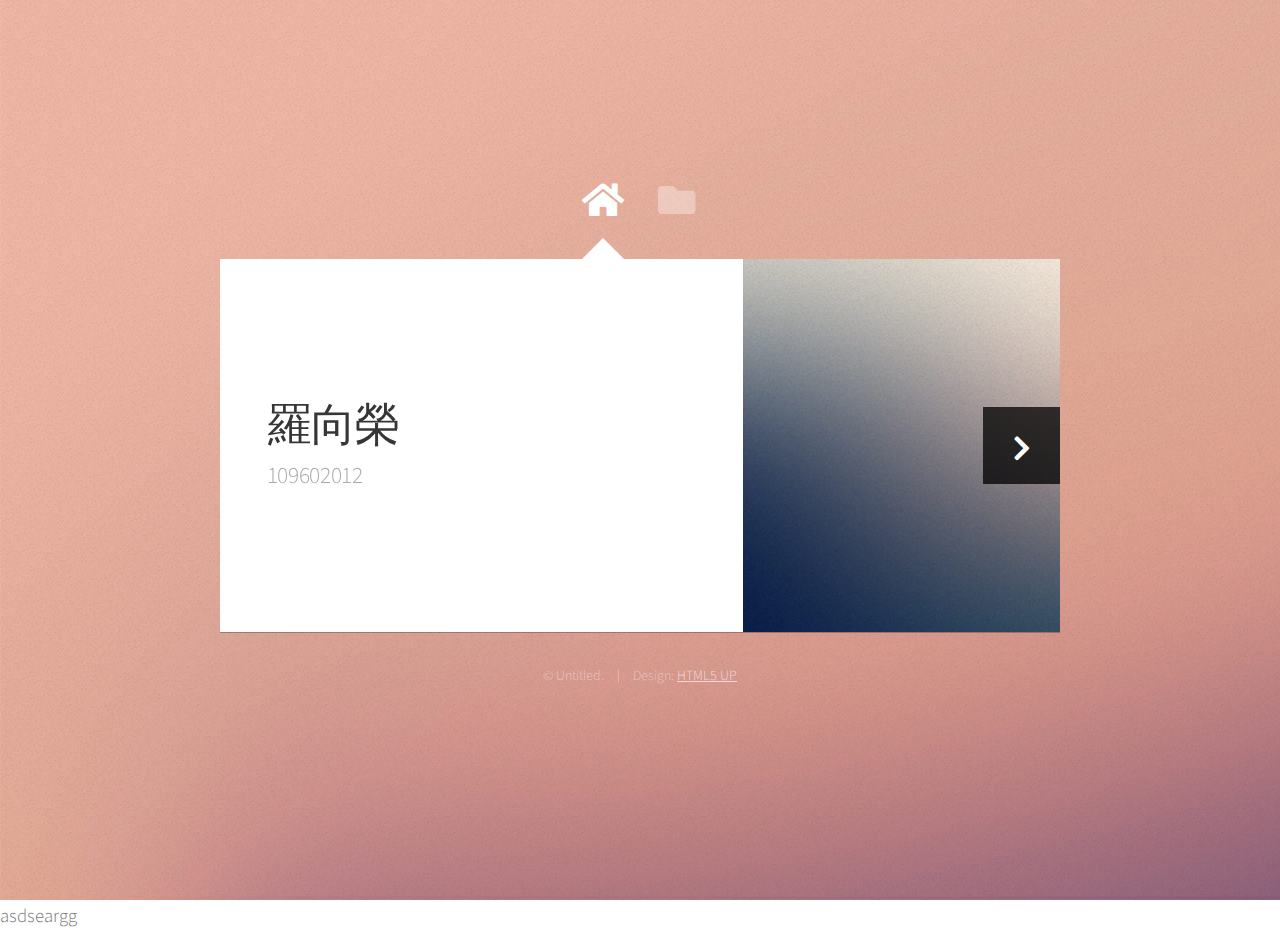
==== commit f75fa4e6: "test" ====
--- a/index.html
+++ b/index.html
@@ -188,8 +188,7 @@
 			<script src="assets/js/util.js"></script>
 			<script src="assets/js/main.js"></script>
 			<script src="https://cdn.plot.ly/plotly-2.26.0.min.js"></script>
-			<script src="1018/data.js"></script>
-			<script src="1018/main.js"></script>
-
+			<script src="HW1/main.js"></script>
+asdseargg
 	</body>
 </html>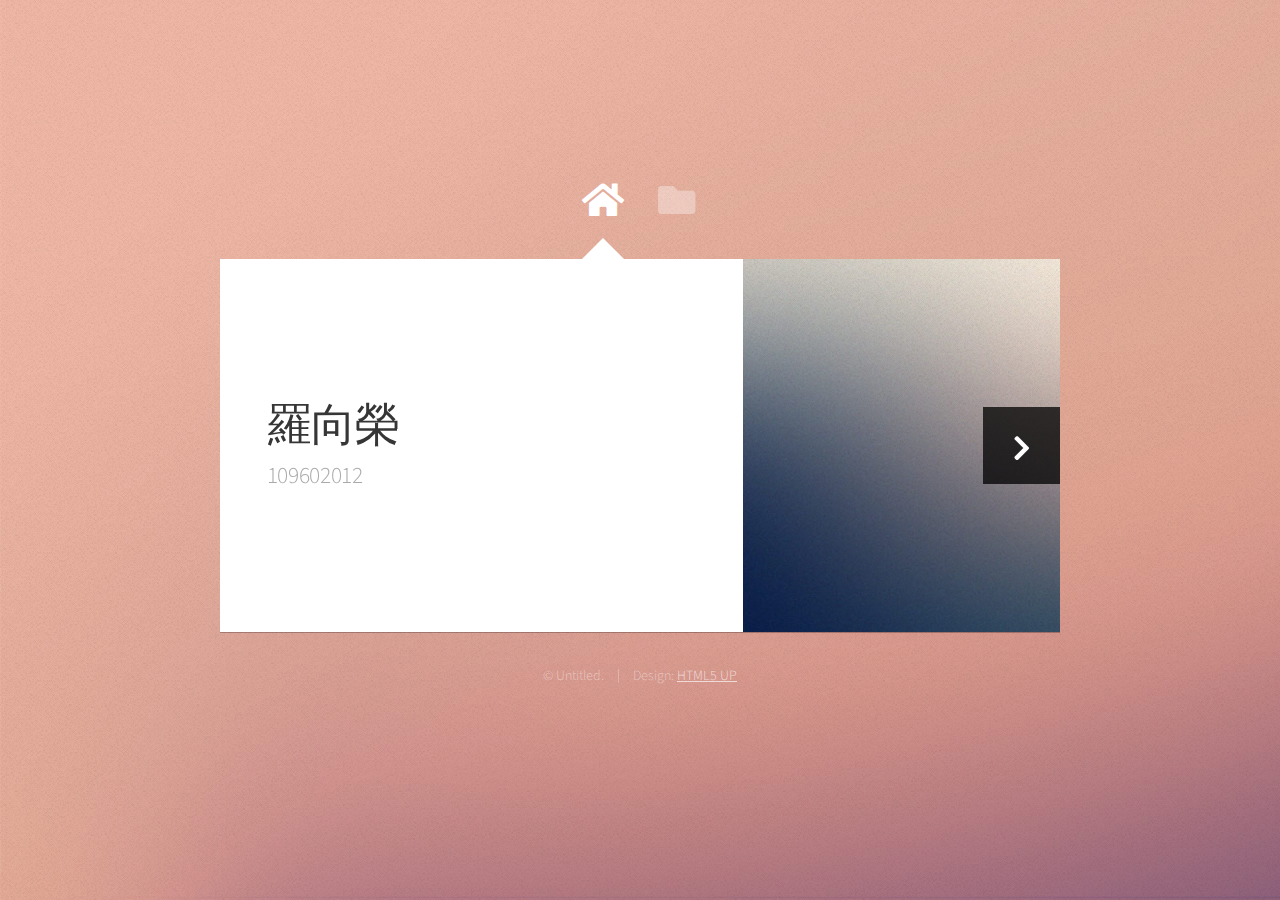
==== commit aa7841e4: "test2" ====
--- a/index.html
+++ b/index.html
@@ -189,6 +189,6 @@
 			<script src="assets/js/main.js"></script>
 			<script src="https://cdn.plot.ly/plotly-2.26.0.min.js"></script>
 			<script src="HW1/main.js"></script>
-asdseargg
+
 	</body>
 </html>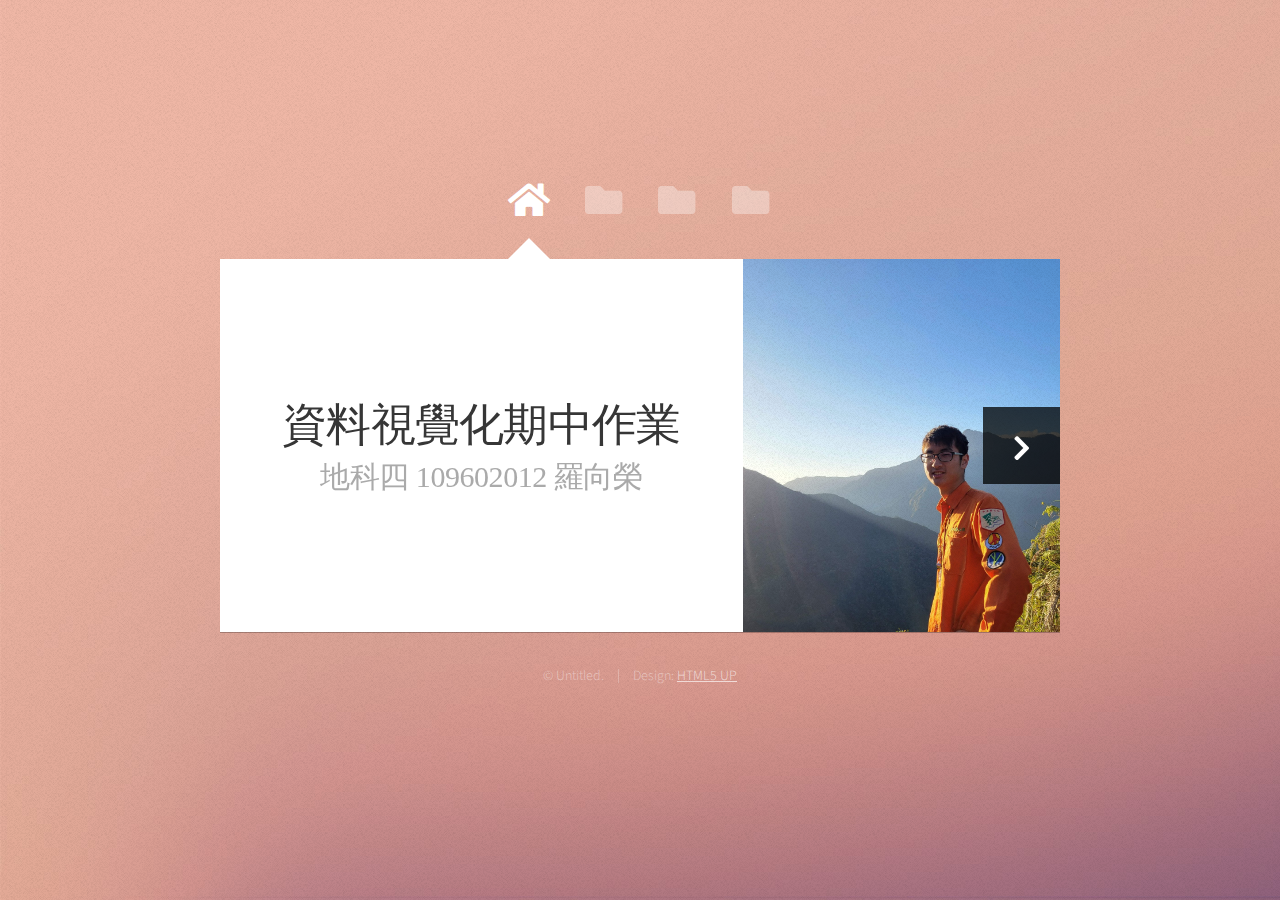
==== commit 1f47812a: "11143" ====
--- a/index.html
+++ b/index.html
@@ -15,9 +15,10 @@
 				<!-- Nav -->
 					<nav id="nav">
 						<a href="#" class="icon solid fa-home"><span>Home</span></a>
-						<a href="#work" class="icon solid fa-folder"><span>Work</span></a>
-					<!--	<a href="#work2" class="icon solid fa-folder"><span>Work</span></a>  -->
-					<!--	<a href="#contact" class="icon solid fa-envelope"><span>Contact</span></a> -->
+						<a href="#work" class="icon solid fa-folder"><span>Line&Scatter</span></a>
+						<a href="#work2" class="icon solid fa-folder"><span>Bar Chart</span></a> 
+						<a href="#work3" class="icon solid fa-folder"><span>Pie Chart</span></a>
+						<!--	<a href="#contact" class="icon solid fa-envelope"><span>Contact</span></a> -->
 					<!--	<a href="https://twitter.com/ajlkn" class="icon brands fa-twitter"><span>Twitter</span></a>   -->
 					</nav>
 
@@ -25,10 +26,10 @@
 					<div id="main">
 
 						<!-- Me -->
-							<article id="home" class="panel intro">
+							<article id="home" class="panel intro" style="text-align: center;">
 								<header>
-									<h1>羅向榮</h1>
-									<p>109602012</p>
+									<h1 style="font-family: 'Noto Sans TC', cursive; font-size: 45px;">資料視覺化期中作業</h1>
+									<p style="font-family: 'Noto Sans TC', cursive; font-size: 30px;">地科四 109602012 羅向榮</p>
 								</header>
 								<a href="#work" class="jumplink pic">
 									<span class="arrow icon solid fa-chevron-right"><span>See my work</span></span>
@@ -40,7 +41,7 @@
 						
 							<article id="work" class="panel">
 								<header>
-									<h2>Line & Scatter</h2>
+									<h2>Line & Scatter Chart</h2>
 								</header>
 								<!--<p>
 									Phasellus enim sapien, blandit ullamcorper elementum eu, condimentum eu elit.
@@ -48,99 +49,37 @@
 									luctus elit eget interdum.
 								</p>-->
 							
-									<div id="myGraph"></div>
-								<!--	<section>
-									<div class="row">
-										<div class="col-4 col-6-medium col-12-small">
-											<a href="#" class="image fit"><img src="images/pic01.jpg" alt=""></a>
-										</div>
-										<div class="col-4 col-6-medium col-12-small">
-											<a href="#" class="image fit"><img src="images/pic02.jpg" alt=""></a>
-										</div>
-										<div class="col-4 col-6-medium col-12-small">
-											<a href="#" class="image fit"><img src="images/pic03.jpg" alt=""></a>
-										</div>
-										<div class="col-4 col-6-medium col-12-small">
-											<a href="#" class="image fit"><img src="images/pic04.jpg" alt=""></a>
-										</div>
-										<div class="col-4 col-6-medium col-12-small">
-											<a href="#" class="image fit"><img src="images/pic05.jpg" alt=""></a>
-										</div>
-										<div class="col-4 col-6-medium col-12-small">
-											<a href="#" class="image fit"><img src="images/pic06.jpg" alt=""></a>
-										</div>
-										<div class="col-4 col-6-medium col-12-small">
-											<a href="#" class="image fit"><img src="images/pic07.jpg" alt=""></a>
-										</div>
-										<div class="col-4 col-6-medium col-12-small">
-											<a href="#" class="image fit"><img src="images/pic08.jpg" alt=""></a>
-										</div>
-										<div class="col-4 col-6-medium col-12-small">
-											<a href="#" class="image fit"><img src="images/pic09.jpg" alt=""></a>
-										</div>
-										<div class="col-4 col-6-medium col-12-small">
-											<a href="#" class="image fit"><img src="images/pic10.jpg" alt=""></a>
-										</div>
-										<div class="col-4 col-6-medium col-12-small">
-											<a href="#" class="image fit"><img src="images/pic11.jpg" alt=""></a>
-										</div>
-										<div class="col-4 col-6-medium col-12-small">
-											<a href="#" class="image fit"><img src="images/pic12.jpg" alt=""></a>
-										</div>-->
-									
-									</div>
-								</section>
+								<div id="myGraph"></div>
+							
 							</article>
+
 						<!-- Work2 -->
-							<!--<article id="work2" class="panel">
+							<article id="work2" class="panel">
 								<header>
-									<h2>Work2</h2>
+									<h2>Bar Chart</h2>
 								</header>
 								<p>
 									Phasellus enim sapien, blandit ullamcorper elementum eu, condimentum eu elit.
 									Vestibulum ante ipsum primis in faucibus orci luctus et ultrices posuere cubilia
 									luctus elit eget interdum.
 								</p>
-								<section>
-									<div class="row">
-										<div class="col-4 col-6-medium col-12-small">
-											<a href="#" class="image fit"><img src="images/pic01.jpg" alt=""></a>
-										</div>
-										<div class="col-4 col-6-medium col-12-small">
-											<a href="#" class="image fit"><img src="images/pic02.jpg" alt=""></a>
-										</div>
-										<div class="col-4 col-6-medium col-12-small">
-											<a href="#" class="image fit"><img src="images/pic03.jpg" alt=""></a>
-										</div>
-										<div class="col-4 col-6-medium col-12-small">
-											<a href="#" class="image fit"><img src="images/pic04.jpg" alt=""></a>
-										</div>
-										<div class="col-4 col-6-medium col-12-small">
-											<a href="#" class="image fit"><img src="images/pic05.jpg" alt=""></a>
-										</div>
-										<div class="col-4 col-6-medium col-12-small">
-											<a href="#" class="image fit"><img src="images/pic06.jpg" alt=""></a>
-										</div>
-										<div class="col-4 col-6-medium col-12-small">
-											<a href="#" class="image fit"><img src="images/pic07.jpg" alt=""></a>
-										</div>
-										<div class="col-4 col-6-medium col-12-small">
-											<a href="#" class="image fit"><img src="images/pic08.jpg" alt=""></a>
-										</div>
-										<div class="col-4 col-6-medium col-12-small">
-											<a href="#" class="image fit"><img src="images/pic09.jpg" alt=""></a>
-										</div>
-										<div class="col-4 col-6-medium col-12-small">
-											<a href="#" class="image fit"><img src="images/pic10.jpg" alt=""></a>
-										</div>
-										<div class="col-4 col-6-medium col-12-small">
-											<a href="#" class="image fit"><img src="images/pic11.jpg" alt=""></a>
-										</div>
-										<div class="col-4 col-6-medium col-12-small">
-											<a href="#" class="image fit"><img src="images/pic12.jpg" alt=""></a>
-										</div>
-									</div>
-								</section>
+								
+								<div id="myGraph2"></div>
+							
+							</article>
+						<!-- Work3 -->
+							<article id="work3" class="panel">
+								<header>
+									<h2>Pie Chart</h2>
+								</header>
+								<p>
+								Phasellus enim sapien, blandit ullamcorper elementum eu, condimentum eu elit.
+								Vestibulum ante ipsum primis in faucibus orci luctus et ultrices posuere cubilia
+								luctus elit eget interdum.
+								</p>
+							
+								<div id="myGraph3"></div>
+						
 							</article>
 						<!-- Contact -->
 							<!--<article id="contact" class="panel">
@@ -168,7 +107,7 @@
 										</div>
 									</div>
 								</form>
-							</article>
+							</article> -->
 
 					</div>
 
@@ -180,7 +119,7 @@
 					</div>
 
 			</div>
-
+			
 		<!-- Scripts -->
 			<script src="assets/js/jquery.min.js"></script>
 			<script src="assets/js/browser.min.js"></script>
@@ -188,7 +127,11 @@
 			<script src="assets/js/util.js"></script>
 			<script src="assets/js/main.js"></script>
 			<script src="https://cdn.plot.ly/plotly-2.26.0.min.js"></script>
-			<script src="HW1/main.js"></script>
-
+			<script src="HW1/data.js"></script>
+			<script src="HW1/main.js"></script>	
+			<script src="HW1/data2.js"></script>
+			<script src="HW1/main2.js"></script>
+			<script src="HW1/data3.js"></script>
+			<script src="HW1/main3.js"></script>
 	</body>
-</html>+</html>
